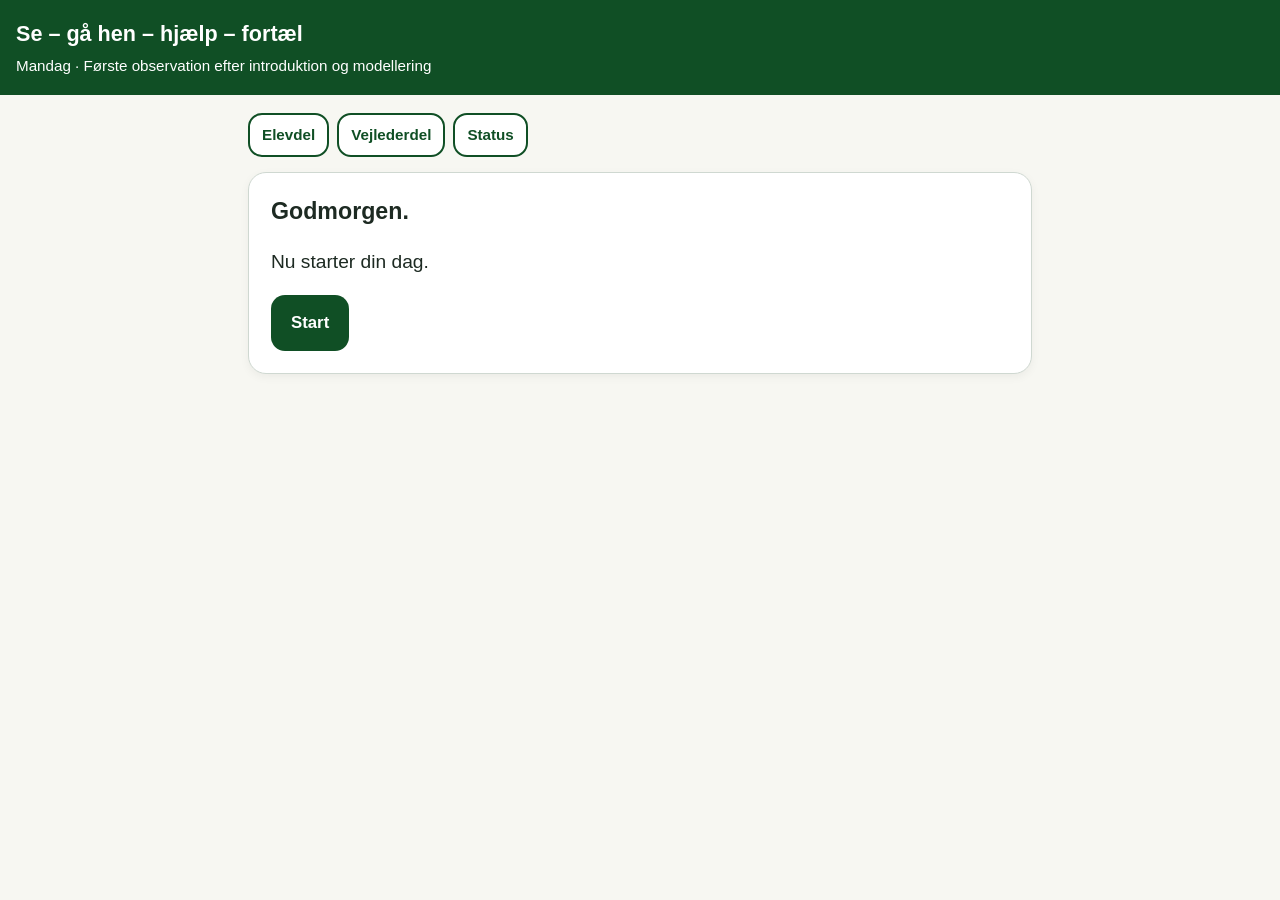
==== index.html @ c846fd95 "Add files via upload" ====
<!doctype html>
<html lang="da">
<head>
<meta charset="utf-8">
<meta name="viewport" content="width=device-width, initial-scale=1">
<title>Se – gå hen – hjælp – fortæl</title>
<link rel="stylesheet" href="style.css">
</head>
<body>
<header>
  <h1>Se – gå hen – hjælp – fortæl</h1>
  <p>Mandag · Første observation efter introduktion og modellering</p>
</header>

<main>
  <div class="topnav no-print">
    <button class="secondary" onclick="showSection('elev')">Elevdel</button>
    <button class="secondary" onclick="showSection('vejleder')">Vejlederdel</button>
    <button class="secondary" onclick="showSection('status')">Status</button>
  </div>
<section id="elev">
    <div class="card screen" id="screen-1">
      <h2>Godmorgen.</h2>
      <p class="lead">Nu starter din dag.</p>
      <div class="actions">
        <button class="primary" onclick="nextScreen(2)">Start</button>
      </div>
    </div>

    <div class="card screen hidden" id="screen-2">
      <h2>De fire trin</h2>
      <div class="steps">
        <div class="step">👀 Se</div>
        <div class="step">🚶 Gå hen</div>
        <div class="step">🤲 Hjælp</div>
        <div class="step">💬 Fortæl</div>
      </div>
      <div class="actions">
        <button class="primary" onclick="nextScreen(3)">Videre</button>
      </div>
    </div>

    <div class="card screen hidden" id="screen-3">
      <h2>Dagens fokus</h2>
      <p class="lead">Kig godt efter i dag.</p>
      <p>Din vejleder viser dig de fire trin med et barn. Bagefter skal du selv kigge efter et barn.</p>
      <div class="actions">
        <button class="primary" onclick="nextScreen(4)">Jeg er klar</button>
      </div>
    </div>

    <div class="card screen hidden" id="screen-4">
      <h2>Midtvejs</h2>
      <p class="lead">Har du set et barn, der havde brug for hjælp?</p>
      <div class="choice-grid">
        <button class="choice" onclick="midChoice('Ja')">Ja</button>
        <button class="choice" onclick="midChoice('Nej')">Nej</button>
        <button class="choice" onclick="midChoice('Jeg ved det ikke')">Jeg ved det ikke</button>
      </div>
    </div>

    <div class="card screen hidden" id="screen-5">
      <h2 id="mid-title">Tak.</h2>
      <p class="lead" id="mid-text">Husk det. Du skal fortælle om det i eftermiddag.</p>
      <div class="actions">
        <button class="primary" onclick="nextScreen(6)">Færdig</button>
      </div>
    </div>

    <div class="card screen hidden" id="screen-6">
      <h2>Nu skal du fortælle om i dag.</h2>
      <p class="lead">Tænk på ét barn, du så eller hjalp.</p>
      <div class="actions">
        <button class="primary" onclick="startTell()">Start</button>
      </div>
    </div>

    <div class="card screen hidden" id="screen-7">
      <h2 id="tell-question">Hvad skete der?</h2>
      <p id="tell-help">Fortæl med dine egne ord.</p>
      <div class="actions">
        <button class="primary" onclick="tellAnswer('Jeg har fortalt det')">Jeg har fortalt det</button>
        <button class="neutral" onclick="tellAnswer('Jeg ved det ikke')">Jeg ved det ikke</button>
      </div>
    </div>

    <div class="card screen hidden" id="screen-8">
      <h2>Tak for i dag.</h2>
      <p class="lead">Det er gemt på denne enhed.</p>
      <div class="notice">Der er ikke lavet en vurdering af eleven.</div>
      <div class="actions">
        <button class="primary" onclick="showSection('vejleder')">Gå til vejlederdel</button>
      </div>
    </div>
  </section>

  <section id="vejleder" class="hidden">
    <div class="card">
      <h2>Vejlederregistrering</h2>
      <p><strong>Mandag – Første observation efter introduktion og modellering</strong></p>

      <label for="place">Sted</label>
      <select id="place">
        <option value="">Vælg sted</option>
        <option>Stue</option>
        <option>Garderobe</option>
        <option>Legeplads</option>
        <option>Måltid</option>
        <option>Andet</option>
      </select>

      <label for="initial">Barnets forbogstav</label>
      <input id="initial" maxlength="2" autocomplete="off" placeholder="Fx A">
      <p class="small">Skriv højst to bogstaver. Brug ikke barnets fulde navn.</p>

      <div id="observations"></div>

      <label for="promptText">Hvad sagde vejlederen ved påmindelse eller instruktion?</label>
      <textarea id="promptText" placeholder="Skriv så tæt på de konkrete ord som muligt."></textarea>

      <label for="tellSummary">Kort referat af Fortæl-samtalen</label>
      <textarea id="tellSummary" placeholder="Skriv elevens egne ord kort og neutralt."></textarea>

      <div class="actions no-print">
        <button class="primary" onclick="saveAdvisor()">Gem registrering</button>
        <button class="secondary" onclick="renderSummary();showSection('status')">Gennemse status</button>
      </div>
    </div>
  </section>

  <section id="status" class="hidden">
    <div class="card">
      <h2>Status</h2>
      <div class="notice">
        Status sammenholder elevens handlinger med den givne støtte. Efter sommerferien kan observationerne kobles til skolens lokale forventninger til anden oplæringsperiode.
      </div>
      <div id="summary" class="summary">Der er endnu ikke gemt en vejlederregistrering.</div>
      <div class="actions no-print">
        <button class="primary" onclick="window.print()">Udskriv / gem som PDF</button>
        <button class="secondary" onclick="clearAll()">Slet lokale data</button>
      </div>
      <p class="small">Der beregnes ingen score, procent, samlet vurdering eller konklusion.</p>
    </div>
  </section>
</main>

<script src="app.js"></script>
</body>
</html>
---- style.css ----
:root{
  --bg:#f7f7f2;
  --card:#ffffff;
  --text:#1d2a22;
  --muted:#5b665f;
  --green:#104f25;
  --orange:#f07f3c;
  --soft:#e9f2e8;
  --border:#cfd8d1;
}
*{box-sizing:border-box}
body{
  margin:0;
  font-family:Arial,Helvetica,sans-serif;
  background:var(--bg);
  color:var(--text);
  line-height:1.45;
}
header{
  background:var(--green);
  color:white;
  padding:18px 16px;
}
header h1{margin:0;font-size:1.35rem}
header p{margin:.35rem 0 0;font-size:.95rem}
main{max-width:820px;margin:0 auto;padding:18px}
.card{
  background:var(--card);
  border:1px solid var(--border);
  border-radius:18px;
  padding:22px;
  margin-bottom:18px;
  box-shadow:0 3px 10px rgba(0,0,0,.05);
}
h2{font-size:1.45rem;margin-top:0}
h3{font-size:1.1rem}
p.lead{font-size:1.2rem}
.steps{
  display:grid;
  grid-template-columns:repeat(2,1fr);
  gap:12px;
  margin:18px 0;
}
.step{
  border:2px solid var(--green);
  border-radius:16px;
  padding:18px 10px;
  text-align:center;
  font-size:1.2rem;
  font-weight:700;
  background:var(--soft);
}
.actions{display:flex;flex-wrap:wrap;gap:12px;margin-top:18px}
button{
  border:none;
  border-radius:14px;
  padding:16px 20px;
  font-size:1.05rem;
  font-weight:700;
  cursor:pointer;
  min-height:56px;
}
.primary{background:var(--green);color:white}
.secondary{background:white;color:var(--green);border:2px solid var(--green)}
.neutral{background:#ecefeb;color:var(--text);border:1px solid var(--border)}
.orange{background:var(--orange);color:#1b1b1b}
.hidden{display:none!important}
.choice-grid{display:grid;grid-template-columns:1fr;gap:10px;margin:16px 0}
.choice{
  width:100%;
  background:white;
  color:var(--text);
  border:2px solid var(--border);
  text-align:left;
}
.choice.selected{border-color:var(--green);background:var(--soft)}
.notice{
  border-left:6px solid var(--orange);
  background:#fff6ed;
  padding:14px;
  border-radius:10px;
  margin:14px 0;
}
label{display:block;font-weight:700;margin:14px 0 6px}
input,select,textarea{
  width:100%;
  font:inherit;
  padding:14px;
  border:2px solid var(--border);
  border-radius:12px;
  background:white;
}
textarea{min-height:110px;resize:vertical}
.obs{
  padding:16px 0;
  border-bottom:1px solid var(--border);
}
.obs:last-child{border-bottom:none}
.obs-title{font-weight:700;margin-bottom:8px}
.support-grid{
  display:grid;
  grid-template-columns:repeat(2,1fr);
  gap:8px;
}
.support-grid label{
  margin:0;
  font-weight:400;
  border:2px solid var(--border);
  border-radius:12px;
  padding:12px;
  cursor:pointer;
}
.support-grid input{width:auto;margin-right:8px}
.summary{
  background:#f4f6f4;
  border:1px solid var(--border);
  border-radius:12px;
  padding:14px;
}
.small{font-size:.9rem;color:var(--muted)}
.topnav{display:flex;gap:8px;flex-wrap:wrap;margin-bottom:15px}
.topnav button{padding:10px 12px;min-height:44px;font-size:.95rem}
@media (max-width:560px){
  .steps,.support-grid{grid-template-columns:1fr}
  main{padding:10px}
  .card{padding:18px}
  button{width:100%}
}
@media print{
  header,.topnav,.no-print{display:none!important}
  body{background:white}
  .card{box-shadow:none;border:none}
}
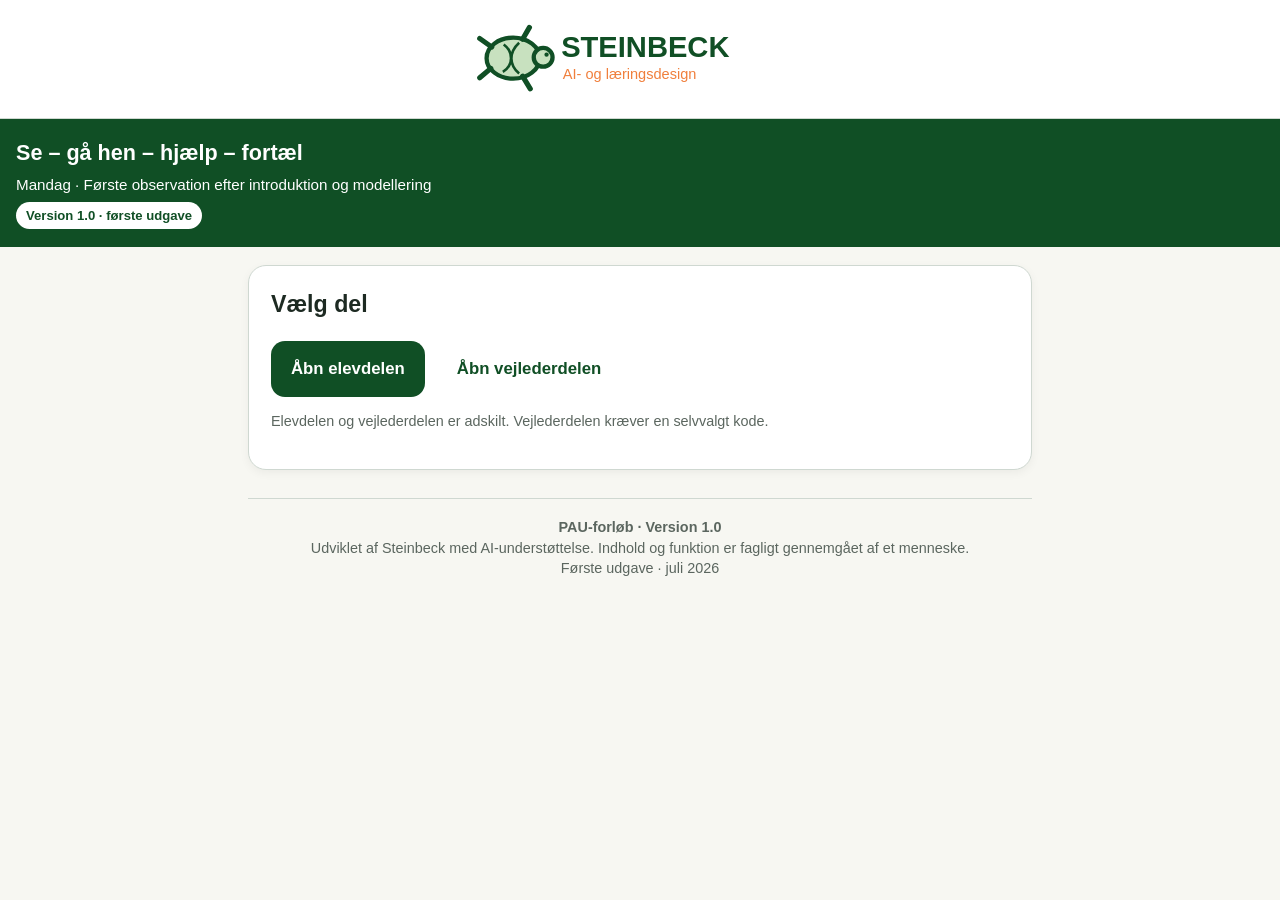
==== commit e1876907: "Add files via upload" ====
--- a/index.html
+++ b/index.html
@@ -1,149 +1,27 @@
 <!doctype html>
 <html lang="da">
 <head>
-<meta charset="utf-8">
-<meta name="viewport" content="width=device-width, initial-scale=1">
-<title>Se – gå hen – hjælp – fortæl</title>
-<link rel="stylesheet" href="style.css">
+<meta charset="utf-8"><meta name="viewport" content="width=device-width,initial-scale=1">
+<title>PAU-forløb</title><link rel="stylesheet" href="style-v3.css?v=3">
 </head>
 <body>
-<header>
-  <h1>Se – gå hen – hjælp – fortæl</h1>
-  <p>Mandag · Første observation efter introduktion og modellering</p>
-</header>
+<div class="brandbar"><img src="logo.svg" alt="Steinbeck – AI- og læringsdesign"></div>
+<header><h1>Se – gå hen – hjælp – fortæl</h1><p>Mandag · Første observation efter introduktion og modellering</p><p style="margin:.35rem 0 0;font-size:.8rem"><span class="version-badge">Version 1.0 · første udgave</span></p></header>
+<main>
+  <div class="card">
+    <h2>Vælg del</h2>
+    <div class="actions">
+      <a class="button primary" href="elev.html">Åbn elevdelen</a>
+      <a class="button secondary" href="vejleder.html">Åbn vejlederdelen</a>
+    </div>
+    <p class="small">Elevdelen og vejlederdelen er adskilt. Vejlederdelen kræver en selvvalgt kode.</p>
+  </div>
 
-<main>
-  <div class="topnav no-print">
-    <button class="secondary" onclick="showSection('elev')">Elevdel</button>
-    <button class="secondary" onclick="showSection('vejleder')">Vejlederdel</button>
-    <button class="secondary" onclick="showSection('status')">Status</button>
-  </div>
-<section id="elev">
-    <div class="card screen" id="screen-1">
-      <h2>Godmorgen.</h2>
-      <p class="lead">Nu starter din dag.</p>
-      <div class="actions">
-        <button class="primary" onclick="nextScreen(2)">Start</button>
-      </div>
-    </div>
+<footer class="footer">
+  <strong>PAU-forløb · Version 1.0</strong><br>
+  Udviklet af Steinbeck med AI-understøttelse. Indhold og funktion er fagligt gennemgået af et menneske.<br>
+  Første udgave · juli 2026
+</footer>
 
-    <div class="card screen hidden" id="screen-2">
-      <h2>De fire trin</h2>
-      <div class="steps">
-        <div class="step">👀 Se</div>
-        <div class="step">🚶 Gå hen</div>
-        <div class="step">🤲 Hjælp</div>
-        <div class="step">💬 Fortæl</div>
-      </div>
-      <div class="actions">
-        <button class="primary" onclick="nextScreen(3)">Videre</button>
-      </div>
-    </div>
-
-    <div class="card screen hidden" id="screen-3">
-      <h2>Dagens fokus</h2>
-      <p class="lead">Kig godt efter i dag.</p>
-      <p>Din vejleder viser dig de fire trin med et barn. Bagefter skal du selv kigge efter et barn.</p>
-      <div class="actions">
-        <button class="primary" onclick="nextScreen(4)">Jeg er klar</button>
-      </div>
-    </div>
-
-    <div class="card screen hidden" id="screen-4">
-      <h2>Midtvejs</h2>
-      <p class="lead">Har du set et barn, der havde brug for hjælp?</p>
-      <div class="choice-grid">
-        <button class="choice" onclick="midChoice('Ja')">Ja</button>
-        <button class="choice" onclick="midChoice('Nej')">Nej</button>
-        <button class="choice" onclick="midChoice('Jeg ved det ikke')">Jeg ved det ikke</button>
-      </div>
-    </div>
-
-    <div class="card screen hidden" id="screen-5">
-      <h2 id="mid-title">Tak.</h2>
-      <p class="lead" id="mid-text">Husk det. Du skal fortælle om det i eftermiddag.</p>
-      <div class="actions">
-        <button class="primary" onclick="nextScreen(6)">Færdig</button>
-      </div>
-    </div>
-
-    <div class="card screen hidden" id="screen-6">
-      <h2>Nu skal du fortælle om i dag.</h2>
-      <p class="lead">Tænk på ét barn, du så eller hjalp.</p>
-      <div class="actions">
-        <button class="primary" onclick="startTell()">Start</button>
-      </div>
-    </div>
-
-    <div class="card screen hidden" id="screen-7">
-      <h2 id="tell-question">Hvad skete der?</h2>
-      <p id="tell-help">Fortæl med dine egne ord.</p>
-      <div class="actions">
-        <button class="primary" onclick="tellAnswer('Jeg har fortalt det')">Jeg har fortalt det</button>
-        <button class="neutral" onclick="tellAnswer('Jeg ved det ikke')">Jeg ved det ikke</button>
-      </div>
-    </div>
-
-    <div class="card screen hidden" id="screen-8">
-      <h2>Tak for i dag.</h2>
-      <p class="lead">Det er gemt på denne enhed.</p>
-      <div class="notice">Der er ikke lavet en vurdering af eleven.</div>
-      <div class="actions">
-        <button class="primary" onclick="showSection('vejleder')">Gå til vejlederdel</button>
-      </div>
-    </div>
-  </section>
-
-  <section id="vejleder" class="hidden">
-    <div class="card">
-      <h2>Vejlederregistrering</h2>
-      <p><strong>Mandag – Første observation efter introduktion og modellering</strong></p>
-
-      <label for="place">Sted</label>
-      <select id="place">
-        <option value="">Vælg sted</option>
-        <option>Stue</option>
-        <option>Garderobe</option>
-        <option>Legeplads</option>
-        <option>Måltid</option>
-        <option>Andet</option>
-      </select>
-
-      <label for="initial">Barnets forbogstav</label>
-      <input id="initial" maxlength="2" autocomplete="off" placeholder="Fx A">
-      <p class="small">Skriv højst to bogstaver. Brug ikke barnets fulde navn.</p>
-
-      <div id="observations"></div>
-
-      <label for="promptText">Hvad sagde vejlederen ved påmindelse eller instruktion?</label>
-      <textarea id="promptText" placeholder="Skriv så tæt på de konkrete ord som muligt."></textarea>
-
-      <label for="tellSummary">Kort referat af Fortæl-samtalen</label>
-      <textarea id="tellSummary" placeholder="Skriv elevens egne ord kort og neutralt."></textarea>
-
-      <div class="actions no-print">
-        <button class="primary" onclick="saveAdvisor()">Gem registrering</button>
-        <button class="secondary" onclick="renderSummary();showSection('status')">Gennemse status</button>
-      </div>
-    </div>
-  </section>
-
-  <section id="status" class="hidden">
-    <div class="card">
-      <h2>Status</h2>
-      <div class="notice">
-        Status sammenholder elevens handlinger med den givne støtte. Efter sommerferien kan observationerne kobles til skolens lokale forventninger til anden oplæringsperiode.
-      </div>
-      <div id="summary" class="summary">Der er endnu ikke gemt en vejlederregistrering.</div>
-      <div class="actions no-print">
-        <button class="primary" onclick="window.print()">Udskriv / gem som PDF</button>
-        <button class="secondary" onclick="clearAll()">Slet lokale data</button>
-      </div>
-      <p class="small">Der beregnes ingen score, procent, samlet vurdering eller konklusion.</p>
-    </div>
-  </section>
 </main>
-
-<script src="app.js"></script>
-</body>
-</html>
+</body></html>
--- a/style-v3.css
+++ b/style-v3.css
@@ -0,0 +1,56 @@
+:root{
+  --bg:#f7f7f2; --card:#fff; --text:#1d2a22; --muted:#5b665f;
+  --green:#104f25; --orange:#f07f3c; --soft:#e9f2e8; --border:#cfd8d1;
+}
+*{box-sizing:border-box}
+body{margin:0;font-family:Arial,Helvetica,sans-serif;background:var(--bg);color:var(--text);line-height:1.45}
+header{background:var(--green);color:#fff;padding:18px 16px}
+header h1{margin:0;font-size:1.35rem}
+header p{margin:.35rem 0 0;font-size:.95rem}
+main{max-width:820px;margin:0 auto;padding:18px}
+.card{background:var(--card);border:1px solid var(--border);border-radius:18px;padding:22px;margin-bottom:18px;box-shadow:0 3px 10px rgba(0,0,0,.05)}
+h2{font-size:1.45rem;margin-top:0}
+h3{font-size:1.1rem}
+p.lead{font-size:1.2rem}
+.steps{display:grid;grid-template-columns:repeat(2,1fr);gap:12px;margin:18px 0}
+.step{border:2px solid var(--green);border-radius:16px;padding:18px 10px;text-align:center;font-size:1.2rem;font-weight:700;background:var(--soft)}
+.actions{display:flex;flex-wrap:wrap;gap:12px;margin-top:18px}
+button,a.button{border:none;border-radius:14px;padding:16px 20px;font-size:1.05rem;font-weight:700;cursor:pointer;min-height:56px;text-decoration:none;display:inline-flex;align-items:center;justify-content:center}
+.primary{background:var(--green);color:#fff}
+.secondary{background:#fff;color:var(--green);border:2px solid var(--green)}
+.neutral{background:#ecefeb;color:var(--text);border:1px solid var(--border)}
+.danger{background:#8b1e1e;color:#fff}
+.hidden{display:none!important}
+.choice-grid{display:grid;grid-template-columns:1fr;gap:10px;margin:16px 0}
+.choice{width:100%;background:#fff;color:var(--text);border:2px solid var(--border);text-align:left}
+.notice{border-left:6px solid var(--orange);background:#fff6ed;padding:14px;border-radius:10px;margin:14px 0}
+label{display:block;font-weight:700;margin:14px 0 6px}
+input,select,textarea{width:100%;font:inherit;padding:14px;border:2px solid var(--border);border-radius:12px;background:#fff}
+textarea{min-height:110px;resize:vertical}
+.obs{padding:16px 0;border-bottom:1px solid var(--border)}
+.obs:last-child{border-bottom:none}
+.obs-title{font-weight:700;margin-bottom:8px}
+.support-grid{display:grid;grid-template-columns:repeat(2,1fr);gap:8px}
+.support-grid label{margin:0;font-weight:400;border:2px solid var(--border);border-radius:12px;padding:12px;cursor:pointer}
+.support-grid input{width:auto;margin-right:8px}
+.summary{background:#f4f6f4;border:1px solid var(--border);border-radius:12px;padding:14px}
+.small{font-size:.9rem;color:var(--muted)}
+.topline{display:flex;justify-content:space-between;gap:10px;align-items:center;flex-wrap:wrap}
+.lock{max-width:480px;margin:40px auto}
+@media(max-width:560px){
+  .steps,.support-grid{grid-template-columns:1fr}
+  main{padding:10px}.card{padding:18px}
+  button,a.button{width:100%}
+}
+@media print{
+  header,.no-print{display:none!important}
+  body{background:#fff}.card{box-shadow:none;border:none}
+}
+
+.brandbar{display:flex;justify-content:center;background:#fff;padding:12px;border-bottom:1px solid var(--border)}
+.brandbar img{width:min(360px,92vw);height:auto}
+.legal-box{background:#f4f6f4;border:1px solid var(--border);border-radius:14px;padding:16px;margin:18px 0}
+.legal-box h2,.legal-box h3{margin-top:0}
+.legal-box ul{padding-left:22px}
+.footer{margin-top:28px;padding:18px;border-top:1px solid var(--border);font-size:.9rem;color:var(--muted);text-align:center}
+.version-badge{display:inline-block;background:#fff;color:var(--green);border-radius:999px;padding:4px 10px;font-weight:700;font-size:.82rem}
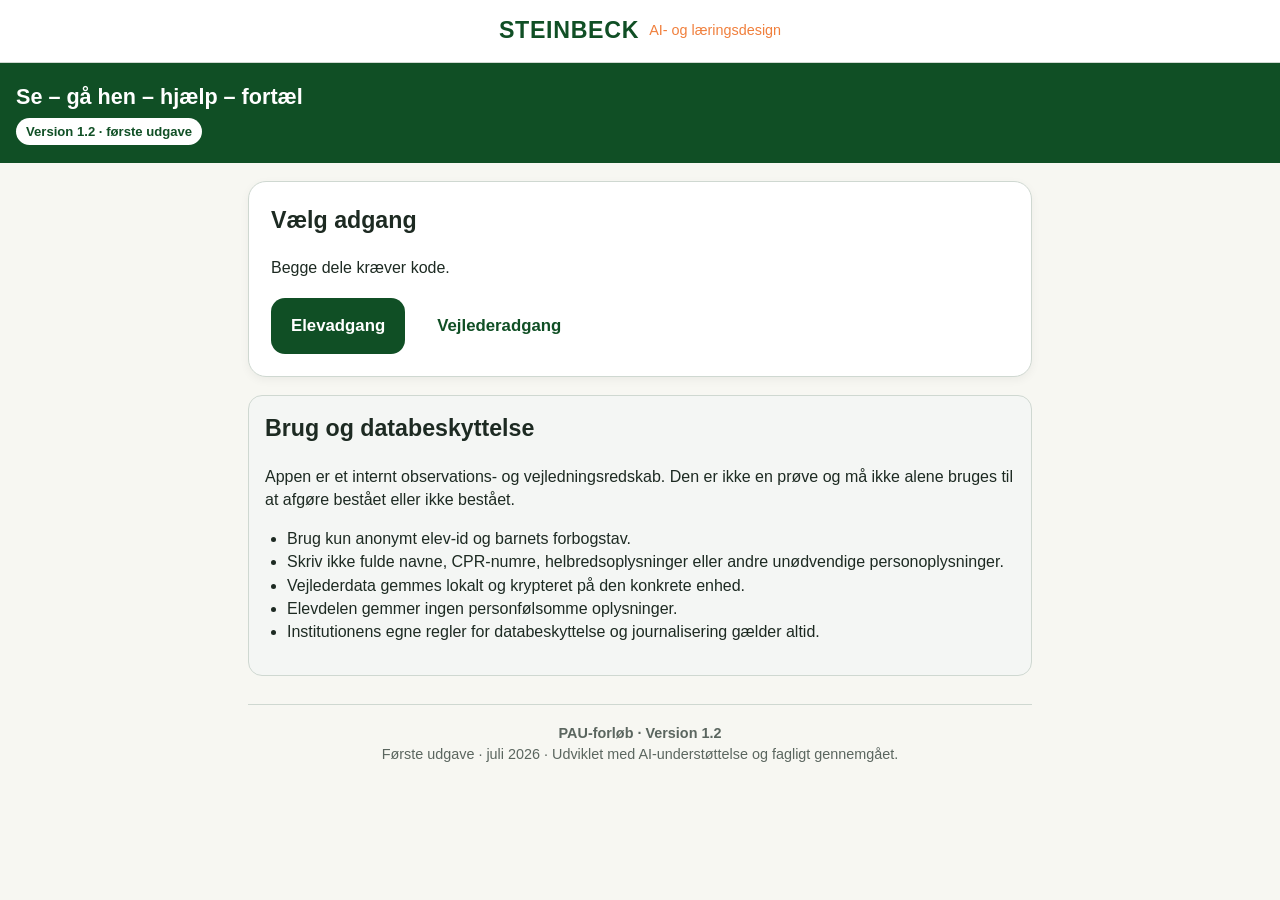
==== commit 8059e3f8: "Add files via upload" ====
--- a/index.html
+++ b/index.html
@@ -1,27 +1,11 @@
 <!doctype html>
-<html lang="da">
-<head>
-<meta charset="utf-8"><meta name="viewport" content="width=device-width,initial-scale=1">
-<title>PAU-forløb</title><link rel="stylesheet" href="style-v3.css?v=3">
-</head>
-<body>
-<div class="brandbar"><img src="logo.svg" alt="Steinbeck – AI- og læringsdesign"></div>
-<header><h1>Se – gå hen – hjælp – fortæl</h1><p>Mandag · Første observation efter introduktion og modellering</p><p style="margin:.35rem 0 0;font-size:.8rem"><span class="version-badge">Version 1.0 · første udgave</span></p></header>
-<main>
-  <div class="card">
-    <h2>Vælg del</h2>
-    <div class="actions">
-      <a class="button primary" href="elev.html">Åbn elevdelen</a>
-      <a class="button secondary" href="vejleder.html">Åbn vejlederdelen</a>
-    </div>
-    <p class="small">Elevdelen og vejlederdelen er adskilt. Vejlederdelen kræver en selvvalgt kode.</p>
-  </div>
-
-<footer class="footer">
-  <strong>PAU-forløb · Version 1.0</strong><br>
-  Udviklet af Steinbeck med AI-understøttelse. Indhold og funktion er fagligt gennemgået af et menneske.<br>
-  Første udgave · juli 2026
-</footer>
-
-</main>
-</body></html>
+<html lang="da"><head><meta charset="utf-8"><meta name="viewport" content="width=device-width,initial-scale=1">
+<title>PAU-forløb</title><link rel="stylesheet" href="style-v12.css?v=12"></head>
+<body><div class="brandbar"><span class="brandname">STEINBECK</span><span class="brandsub">AI- og læringsdesign</span></div><header><h1>Se – gå hen – hjælp – fortæl</h1><p><span class="version-badge">Version 1.2 · første udgave</span></p></header>
+<main><div class="card"><h2>Vælg adgang</h2><p>Begge dele kræver kode.</p>
+<div class="actions"><a class="button primary" href="elev.html">Elevadgang</a><a class="button secondary" href="vejleder.html">Vejlederadgang</a></div></div>
+<div class="legal-box"><h2>Brug og databeskyttelse</h2>
+<p>Appen er et internt observations- og vejledningsredskab. Den er ikke en prøve og må ikke alene bruges til at afgøre bestået eller ikke bestået.</p>
+<ul><li>Brug kun anonymt elev-id og barnets forbogstav.</li><li>Skriv ikke fulde navne, CPR-numre, helbredsoplysninger eller andre unødvendige personoplysninger.</li>
+<li>Vejlederdata gemmes lokalt og krypteret på den konkrete enhed.</li><li>Elevdelen gemmer ingen personfølsomme oplysninger.</li>
+<li>Institutionens egne regler for databeskyttelse og journalisering gælder altid.</li></ul></div><footer class="footer"><strong>PAU-forløb · Version 1.2</strong><br>Første udgave · juli 2026 · Udviklet med AI-understøttelse og fagligt gennemgået.</footer></main></body></html>
--- a/style-v12.css
+++ b/style-v12.css
@@ -0,0 +1,70 @@
+:root{
+  --bg:#f7f7f2; --card:#fff; --text:#1d2a22; --muted:#5b665f;
+  --green:#104f25; --orange:#f07f3c; --soft:#e9f2e8; --border:#cfd8d1;
+}
+*{box-sizing:border-box}
+body{margin:0;font-family:Arial,Helvetica,sans-serif;background:var(--bg);color:var(--text);line-height:1.45}
+header{background:var(--green);color:#fff;padding:18px 16px}
+header h1{margin:0;font-size:1.35rem}
+header p{margin:.35rem 0 0;font-size:.95rem}
+main{max-width:820px;margin:0 auto;padding:18px}
+.card{background:var(--card);border:1px solid var(--border);border-radius:18px;padding:22px;margin-bottom:18px;box-shadow:0 3px 10px rgba(0,0,0,.05)}
+h2{font-size:1.45rem;margin-top:0}
+h3{font-size:1.1rem}
+p.lead{font-size:1.2rem}
+.steps{display:grid;grid-template-columns:repeat(2,1fr);gap:12px;margin:18px 0}
+.step{border:2px solid var(--green);border-radius:16px;padding:18px 10px;text-align:center;font-size:1.2rem;font-weight:700;background:var(--soft)}
+.actions{display:flex;flex-wrap:wrap;gap:12px;margin-top:18px}
+button,a.button{border:none;border-radius:14px;padding:16px 20px;font-size:1.05rem;font-weight:700;cursor:pointer;min-height:56px;text-decoration:none;display:inline-flex;align-items:center;justify-content:center}
+.primary{background:var(--green);color:#fff}
+.secondary{background:#fff;color:var(--green);border:2px solid var(--green)}
+.neutral{background:#ecefeb;color:var(--text);border:1px solid var(--border)}
+.danger{background:#8b1e1e;color:#fff}
+.hidden{display:none!important}
+.choice-grid{display:grid;grid-template-columns:1fr;gap:10px;margin:16px 0}
+.choice{width:100%;background:#fff;color:var(--text);border:2px solid var(--border);text-align:left}
+.notice{border-left:6px solid var(--orange);background:#fff6ed;padding:14px;border-radius:10px;margin:14px 0}
+label{display:block;font-weight:700;margin:14px 0 6px}
+input,select,textarea{width:100%;font:inherit;padding:14px;border:2px solid var(--border);border-radius:12px;background:#fff}
+textarea{min-height:110px;resize:vertical}
+.obs{padding:16px 0;border-bottom:1px solid var(--border)}
+.obs:last-child{border-bottom:none}
+.obs-title{font-weight:700;margin-bottom:8px}
+.support-grid{display:grid;grid-template-columns:repeat(2,1fr);gap:8px}
+.support-grid label{margin:0;font-weight:400;border:2px solid var(--border);border-radius:12px;padding:12px;cursor:pointer}
+.support-grid input{width:auto;margin-right:8px}
+.summary{background:#f4f6f4;border:1px solid var(--border);border-radius:12px;padding:14px}
+.small{font-size:.9rem;color:var(--muted)}
+.topline{display:flex;justify-content:space-between;gap:10px;align-items:center;flex-wrap:wrap}
+.lock{max-width:480px;margin:40px auto}
+@media(max-width:560px){
+  .steps,.support-grid{grid-template-columns:1fr}
+  main{padding:10px}.card{padding:18px}
+  button,a.button{width:100%}
+}
+@media print{
+  header,.no-print{display:none!important}
+  body{background:#fff}.card{box-shadow:none;border:none}
+}
+
+.brandbar{display:flex;justify-content:center;background:#fff;padding:12px;border-bottom:1px solid var(--border)}
+.brandbar img{width:min(360px,92vw);height:auto}
+.legal-box{background:#f4f6f4;border:1px solid var(--border);border-radius:14px;padding:16px;margin:18px 0}
+.legal-box h2,.legal-box h3{margin-top:0}
+.legal-box ul{padding-left:22px}
+.footer{margin-top:28px;padding:18px;border-top:1px solid var(--border);font-size:.9rem;color:var(--muted);text-align:center}
+.version-badge{display:inline-block;background:#fff;color:var(--green);border-radius:999px;padding:4px 10px;font-weight:700;font-size:.82rem}
+
+table{width:100%;border-collapse:collapse;margin-top:12px}th,td{border:1px solid var(--border);padding:10px;text-align:left;vertical-align:top}th{background:var(--soft)}
+
+.brandbar{display:flex;justify-content:center;align-items:center;background:#fff;padding:14px;border-bottom:1px solid var(--border)}
+.brandname{font-size:1.45rem;font-weight:700;color:var(--green);letter-spacing:.03em}
+.brandsub{font-size:.9rem;color:var(--orange);margin-left:10px}
+.legacy{background:#faf7f0;border:1px solid #dbcdbb;border-radius:12px;padding:14px;margin:10px 0}
+.record-card{border:1px solid var(--border);border-radius:12px;padding:12px;margin:10px 0;background:#fff}
+.record-card button{min-height:42px;padding:9px 12px;font-size:.95rem}
+.transfer-box{background:#f8fbf8;border:1px solid var(--border);border-radius:14px;padding:16px;margin-top:20px}
+.inactive{opacity:.55}
+table{width:100%;border-collapse:collapse;margin-top:12px}
+th,td{border:1px solid var(--border);padding:10px;text-align:left;vertical-align:top}
+th{background:var(--soft)}
